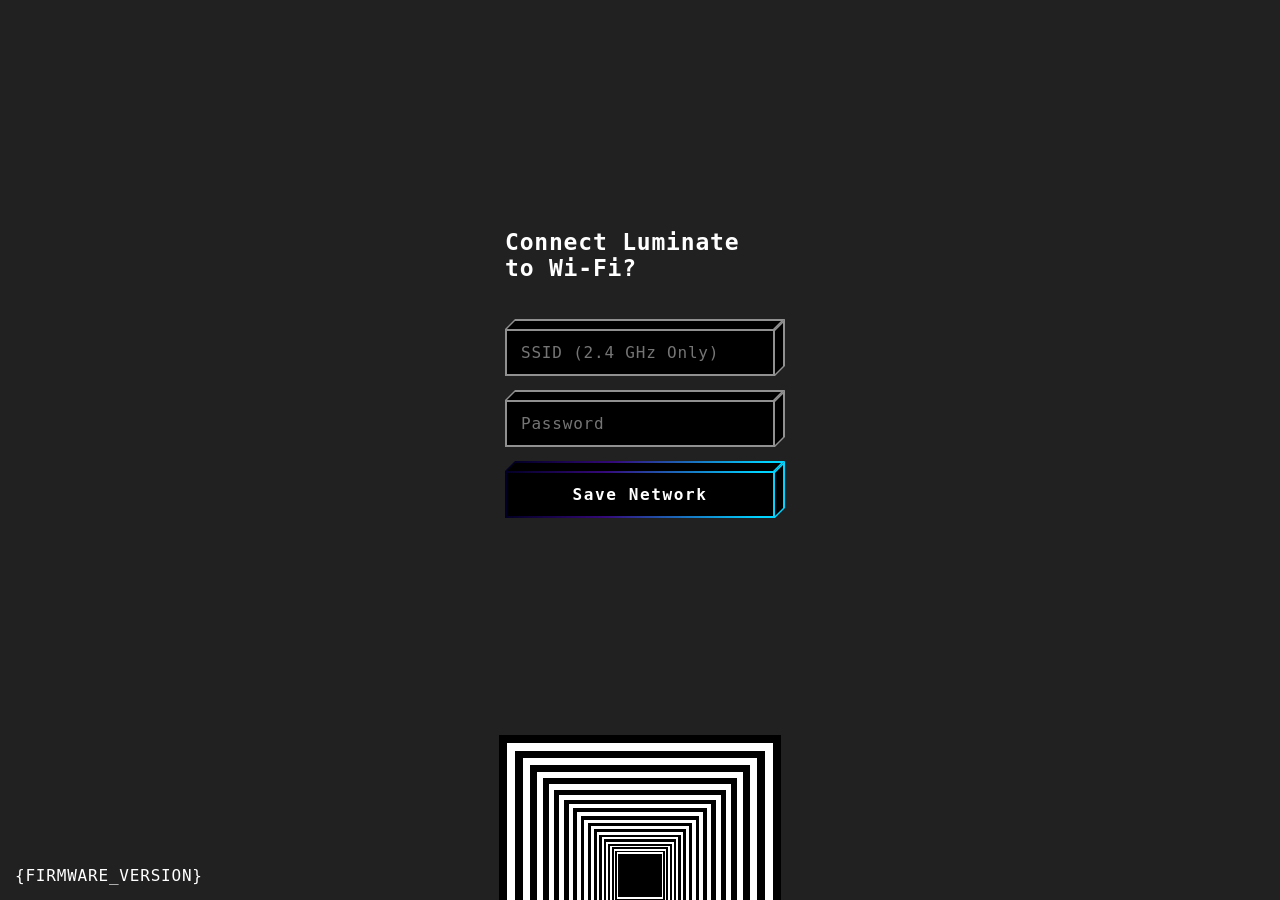
==== data/index.html @ 76f08bf0 "fixed reference error" ====
<!doctypehtml><html lang="en"class="full-height"><meta charset="UTF-8"><meta name="viewport"content="width=device-width,initial-scale=1,maximum-scale=1,user-scalable=no,viewport-fit=cover"><title>{SETUP_INTERFACE_TITLE}</title><style>@keyframes rotate{0%{transform:rotate(0)}100%{transform:rotate(360deg)}}*,::after,::before{box-sizing:border-box}body{background-color:#212121;color:#fff;font-family:monospace,serif;letter-spacing:.05em;margin:0;overflow:hidden}h1{font-size:23px}.form{width:300px;padding:0 15px 24px;margin:0 auto}.form .control{margin:0 0 24px}.form .control input{width:100%;padding:14px 16px;border:0;background:0 0;color:#fff;font-family:monospace,serif;letter-spacing:.05em;font-size:16px}.form .control input:focus,.form .control input:hover{outline:0;border:0}.form .btn{width:100%;display:block;padding:14px 16px;background:0 0;outline:0;border:0;color:#fff;letter-spacing:.1em;font-weight:700;font-family:monospace;font-size:16px}.btn{cursor:pointer}.block-cube{position:relative}.block-cube .bg-top{position:absolute;height:10px;background:#020024;background:linear-gradient(90deg,#020024 0,#340979 37%,#00d4ff 94%);bottom:100%;left:5px;right:-5px;transform:skew(-45deg,0);margin:0}.block-cube .bg-top .bg-inner{bottom:0}.block-cube .bg{position:absolute;left:0;top:0;right:0;bottom:0;background:#020024;background:linear-gradient(90deg,#020024 0,#340979 37%,#00d4ff 94%)}.block-cube .bg-right{position:absolute;background:#020024;background:#00d4ff;top:-5px;z-index:0;bottom:5px;width:10px;left:100%;transform:skew(0,-45deg)}.block-cube .bg-right .bg-inner{left:0}.block-cube .bg .bg-inner{transition:all .2s ease-in-out}.block-cube .bg-inner{background:#000;position:absolute;left:2px;top:2px;right:2px;bottom:2px}.block-cube .text{position:relative;z-index:2}.block-cube.block-input input{position:relative;z-index:2}.block-cube.block-input input:focus~.bg-inner .bg-inner,.block-cube.block-input input:focus~.bg-right .bg-inner,.block-cube.block-input input:focus~.bg-top .bg-inner{top:100%;background:rgba(255,255,255,.5)}.block-cube.block-input .bg,.block-cube.block-input .bg-right,.block-cube.block-input .bg-top{background:rgba(255,255,255,.5);transition:background .2s ease-in-out}.block-cube.block-input .bg-right .bg-inner,.block-cube.block-input .bg-top .bg-inner{transition:all .2s ease-in-out}.block-cube.block-input:focus .bg,.block-cube.block-input:focus .bg-right,.block-cube.block-input:focus .bg-top,.block-cube.block-input:hover .bg,.block-cube.block-input:hover .bg-right,.block-cube.block-input:hover .bg-top{background:rgba(255,255,255,.8)}.block-cube.block-cube-hover:focus .bg .bg-inner,.block-cube.block-cube-hover:hover .bg .bg-inner{top:100%}.footer{position:fixed;left:0;bottom:0;padding:15px 15px;width:100%;z-index:-1}.container{height:300px;width:300px;position:absolute;top:50%;left:50%;margin:-150px 0 0 -150px}.square{height:94%;width:94%;background:#fff;position:absolute;top:50%;left:50%;margin:-47% 0 0 -47%}.black{background:#000;animation:rotate 100s infinite linear}.flex-center{display:flex;align-items:center;justify-content:center}.full-height{height:100vh}.d-none{display:none}.mb-2{margin-bottom:48px!important}.mb-4{margin-bottom:96px!important}</style><script>document.addEventListener("DOMContentLoaded",()=>{let o=null;const r=document.querySelector("form"),l=r.querySelector("button[type=submit]");function a(e,t=!0){const n=document.getElementById("message");null!==o&&(clearTimeout(o),o=null),t&&(o=setTimeout(()=>{n.textContent="Connect Luminate to Wi-Fi?",o=null},2500)),n.textContent=e}r.addEventListener("submit",e=>{e.preventDefault();const t=r.querySelector("input[name='{KEY_WIFI_SSID}']").value,n=r.querySelector("input[name='{KEY_WIFI_PASSWORD}']").value;var o;e=t,o=n,"string"==typeof e&&"string"==typeof o&&1<=e.length&&e.length<=32&&8<=o.length&&o.length<=63?(l.querySelector(".text").textContent="Saving...",r.querySelectorAll("input, button").forEach(e=>e.disabled=!0),setTimeout(()=>{fetch("/wifi/save",{method:"POST",headers:{"Content-Type":"application/x-www-form-urlencoded"},body:new URLSearchParams({"{KEY_WIFI_SSID}":t,"{KEY_WIFI_PASSWORD}":n})}).then(e=>e.text()).then(e=>{e=function(e){try{return JSON.parse(e)}catch{return JSON.parse(e.replace(/'/g,'"').replace(/,\s*([}\]])/g,"$1").trim())}}(e);if(!e.success)throw new Error(e.message||`Could not connect to ${t}!`);a(`Luminate is connected to ${t}.`),l.querySelector(".text").textContent="Completed",console.log("response:",e)}).catch(e=>{a(e.message||"Something went wrong!"),l.querySelector(".text").textContent="Save Network",r.querySelectorAll("input, button").forEach(e=>e.disabled=!1)})},1e3)):a("SSID or Password is invalid!")});{let t=document.createElement("div"),n=(t.className="square black",document.querySelector(".container").appendChild(t),!1);for(let e=0;e<30;e++){var c=document.createElement("div");c.className=n?"square black":"square",t.appendChild(c),t=c,n=!n}}})</script><body class="full-height"><div class="flex-center full-height"><form autocomplete="off"class="form mb-4"action="/wifi/save"method="post"novalidate><div class="control mb-2"><h1 id="message">Connect Luminate to Wi-Fi?</h1></div><div class="control block-cube block-input"><input name="{KEY_WIFI_SSID}"placeholder="SSID (2.4 GHz Only)"><div class="bg-top"><div class="bg-inner"></div></div><div class="bg-right"><div class="bg-inner"></div></div><div class="bg"><div class="bg-inner"></div></div></div><div class="control block-cube block-input"><input name="{KEY_WIFI_PASSWORD}"placeholder="Password"type="password"><div class="bg-top"><div class="bg-inner"></div></div><div class="bg-right"><div class="bg-inner"></div></div><div class="bg"><div class="bg-inner"></div></div></div><button class="btn block-cube block-cube-hover mb-2"type="submit"><div class="bg-top"><div class="bg-inner"></div></div><div class="bg-right"><div class="bg-inner"></div></div><div class="bg"><div class="bg-inner"></div></div><div class="text">Save Network</div></button></form><div class="footer">{FIRMWARE_VERSION}<div class="container"></div></div></div>
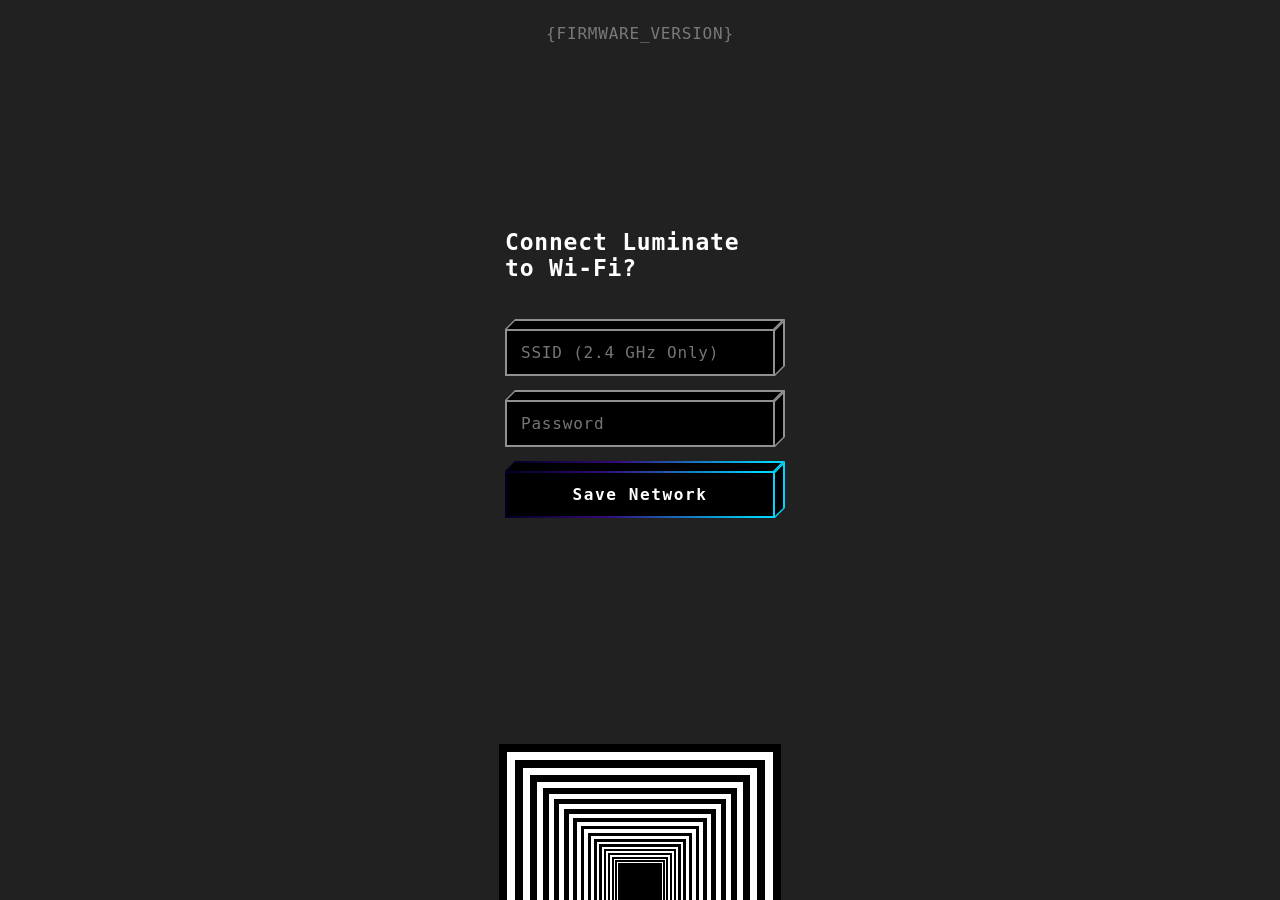
==== commit f272b976: "updated web ui" ====
--- a/data/index.html
+++ b/data/index.html
@@ -1 +1 @@
-<!doctypehtml><html lang="en"class="full-height"><meta charset="UTF-8"><meta name="viewport"content="width=device-width,initial-scale=1,maximum-scale=1,user-scalable=no,viewport-fit=cover"><title>{SETUP_INTERFACE_TITLE}</title><style>@keyframes rotate{0%{transform:rotate(0)}100%{transform:rotate(360deg)}}*,::after,::before{box-sizing:border-box}body{background-color:#212121;color:#fff;font-family:monospace,serif;letter-spacing:.05em;margin:0;overflow:hidden}h1{font-size:23px}.form{width:300px;padding:0 15px 24px;margin:0 auto}.form .control{margin:0 0 24px}.form .control input{width:100%;padding:14px 16px;border:0;background:0 0;color:#fff;font-family:monospace,serif;letter-spacing:.05em;font-size:16px}.form .control input:focus,.form .control input:hover{outline:0;border:0}.form .btn{width:100%;display:block;padding:14px 16px;background:0 0;outline:0;border:0;color:#fff;letter-spacing:.1em;font-weight:700;font-family:monospace;font-size:16px}.btn{cursor:pointer}.block-cube{position:relative}.block-cube .bg-top{position:absolute;height:10px;background:#020024;background:linear-gradient(90deg,#020024 0,#340979 37%,#00d4ff 94%);bottom:100%;left:5px;right:-5px;transform:skew(-45deg,0);margin:0}.block-cube .bg-top .bg-inner{bottom:0}.block-cube .bg{position:absolute;left:0;top:0;right:0;bottom:0;background:#020024;background:linear-gradient(90deg,#020024 0,#340979 37%,#00d4ff 94%)}.block-cube .bg-right{position:absolute;background:#020024;background:#00d4ff;top:-5px;z-index:0;bottom:5px;width:10px;left:100%;transform:skew(0,-45deg)}.block-cube .bg-right .bg-inner{left:0}.block-cube .bg .bg-inner{transition:all .2s ease-in-out}.block-cube .bg-inner{background:#000;position:absolute;left:2px;top:2px;right:2px;bottom:2px}.block-cube .text{position:relative;z-index:2}.block-cube.block-input input{position:relative;z-index:2}.block-cube.block-input input:focus~.bg-inner .bg-inner,.block-cube.block-input input:focus~.bg-right .bg-inner,.block-cube.block-input input:focus~.bg-top .bg-inner{top:100%;background:rgba(255,255,255,.5)}.block-cube.block-input .bg,.block-cube.block-input .bg-right,.block-cube.block-input .bg-top{background:rgba(255,255,255,.5);transition:background .2s ease-in-out}.block-cube.block-input .bg-right .bg-inner,.block-cube.block-input .bg-top .bg-inner{transition:all .2s ease-in-out}.block-cube.block-input:focus .bg,.block-cube.block-input:focus .bg-right,.block-cube.block-input:focus .bg-top,.block-cube.block-input:hover .bg,.block-cube.block-input:hover .bg-right,.block-cube.block-input:hover .bg-top{background:rgba(255,255,255,.8)}.block-cube.block-cube-hover:focus .bg .bg-inner,.block-cube.block-cube-hover:hover .bg .bg-inner{top:100%}.footer{position:fixed;left:0;bottom:0;padding:15px 15px;width:100%;z-index:-1}.container{height:300px;width:300px;position:absolute;top:50%;left:50%;margin:-150px 0 0 -150px}.square{height:94%;width:94%;background:#fff;position:absolute;top:50%;left:50%;margin:-47% 0 0 -47%}.black{background:#000;animation:rotate 100s infinite linear}.flex-center{display:flex;align-items:center;justify-content:center}.full-height{height:100vh}.d-none{display:none}.mb-2{margin-bottom:48px!important}.mb-4{margin-bottom:96px!important}</style><script>document.addEventListener("DOMContentLoaded",()=>{let o=null;const r=document.querySelector("form"),l=r.querySelector("button[type=submit]");function a(e,t=!0){const n=document.getElementById("message");null!==o&&(clearTimeout(o),o=null),t&&(o=setTimeout(()=>{n.textContent="Connect Luminate to Wi-Fi?",o=null},2500)),n.textContent=e}r.addEventListener("submit",e=>{e.preventDefault();const t=r.querySelector("input[name='{KEY_WIFI_SSID}']").value,n=r.querySelector("input[name='{KEY_WIFI_PASSWORD}']").value;var o;e=t,o=n,"string"==typeof e&&"string"==typeof o&&1<=e.length&&e.length<=32&&8<=o.length&&o.length<=63?(l.querySelector(".text").textContent="Saving...",r.querySelectorAll("input, button").forEach(e=>e.disabled=!0),setTimeout(()=>{fetch("/wifi/save",{method:"POST",headers:{"Content-Type":"application/x-www-form-urlencoded"},body:new URLSearchParams({"{KEY_WIFI_SSID}":t,"{KEY_WIFI_PASSWORD}":n})}).then(e=>e.text()).then(e=>{e=function(e){try{return JSON.parse(e)}catch{return JSON.parse(e.replace(/'/g,'"').replace(/,\s*([}\]])/g,"$1").trim())}}(e);if(!e.success)throw new Error(e.message||`Could not connect to ${t}!`);a(`Luminate is connected to ${t}.`),l.querySelector(".text").textContent="Completed",console.log("response:",e)}).catch(e=>{a(e.message||"Something went wrong!"),l.querySelector(".text").textContent="Save Network",r.querySelectorAll("input, button").forEach(e=>e.disabled=!1)})},1e3)):a("SSID or Password is invalid!")});{let t=document.createElement("div"),n=(t.className="square black",document.querySelector(".container").appendChild(t),!1);for(let e=0;e<30;e++){var c=document.createElement("div");c.className=n?"square black":"square",t.appendChild(c),t=c,n=!n}}})</script><body class="full-height"><div class="flex-center full-height"><form autocomplete="off"class="form mb-4"action="/wifi/save"method="post"novalidate><div class="control mb-2"><h1 id="message">Connect Luminate to Wi-Fi?</h1></div><div class="control block-cube block-input"><input name="{KEY_WIFI_SSID}"placeholder="SSID (2.4 GHz Only)"><div class="bg-top"><div class="bg-inner"></div></div><div class="bg-right"><div class="bg-inner"></div></div><div class="bg"><div class="bg-inner"></div></div></div><div class="control block-cube block-input"><input name="{KEY_WIFI_PASSWORD}"placeholder="Password"type="password"><div class="bg-top"><div class="bg-inner"></div></div><div class="bg-right"><div class="bg-inner"></div></div><div class="bg"><div class="bg-inner"></div></div></div><button class="btn block-cube block-cube-hover mb-2"type="submit"><div class="bg-top"><div class="bg-inner"></div></div><div class="bg-right"><div class="bg-inner"></div></div><div class="bg"><div class="bg-inner"></div></div><div class="text">Save Network</div></button></form><div class="footer">{FIRMWARE_VERSION}<div class="container"></div></div></div>+<!doctypehtml><html lang="en"class="full-height"><meta charset="UTF-8"><meta name="viewport"content="width=device-width,initial-scale=1,maximum-scale=1,user-scalable=no,viewport-fit=cover"><title>{SETUP_INTERFACE_TITLE}</title><style>@keyframes rotate{0%{transform:rotate(0)}100%{transform:rotate(360deg)}}*,::after,::before{box-sizing:border-box}body{background-color:#212121;color:#fff;font-family:monospace,serif;letter-spacing:.05em;margin:0;overflow:hidden}h1{font-size:23px}.form{width:300px;padding:0 15px 24px;margin:0 auto}.form .control{margin:0 0 24px}.form .control input{width:100%;padding:14px 16px;border:0;background:0 0;color:#fff;font-family:monospace,serif;letter-spacing:.05em;font-size:16px}.form .control input:focus,.form .control input:hover{outline:0;border:0}.form .btn{width:100%;display:block;padding:14px 16px;background:0 0;outline:0;border:0;color:#fff;letter-spacing:.1em;font-weight:700;font-family:monospace;font-size:16px}.btn{cursor:pointer}.block-cube{position:relative}.block-cube .bg-top{position:absolute;height:10px;background:#020024;background:linear-gradient(90deg,#020024 0,#340979 37%,#00d4ff 94%);bottom:100%;left:5px;right:-5px;transform:skew(-45deg,0);margin:0}.block-cube .bg-top .bg-inner{bottom:0}.block-cube .bg{position:absolute;left:0;top:0;right:0;bottom:0;background:#020024;background:linear-gradient(90deg,#020024 0,#340979 37%,#00d4ff 94%)}.block-cube .bg-right{position:absolute;background:#020024;background:#00d4ff;top:-5px;z-index:0;bottom:5px;width:10px;left:100%;transform:skew(0,-45deg)}.block-cube .bg-right .bg-inner{left:0}.block-cube .bg .bg-inner{transition:all .2s ease-in-out}.block-cube .bg-inner{background:#000;position:absolute;left:2px;top:2px;right:2px;bottom:2px}.block-cube .text{position:relative;z-index:2}.block-cube.block-input input{position:relative;z-index:2}.block-cube.block-input input:focus~.bg-inner .bg-inner,.block-cube.block-input input:focus~.bg-right .bg-inner,.block-cube.block-input input:focus~.bg-top .bg-inner{top:100%;background:rgba(255,255,255,.5)}.block-cube.block-input .bg,.block-cube.block-input .bg-right,.block-cube.block-input .bg-top{background:rgba(255,255,255,.5);transition:background .2s ease-in-out}.block-cube.block-input .bg-right .bg-inner,.block-cube.block-input .bg-top .bg-inner{transition:all .2s ease-in-out}.block-cube.block-input:focus .bg,.block-cube.block-input:focus .bg-right,.block-cube.block-input:focus .bg-top,.block-cube.block-input:hover .bg,.block-cube.block-input:hover .bg-right,.block-cube.block-input:hover .bg-top{background:rgba(255,255,255,.8)}.block-cube.block-cube-hover:focus .bg .bg-inner,.block-cube.block-cube-hover:hover .bg .bg-inner{top:100%}.footer{position:fixed;left:0;bottom:0;padding:15px 15px;width:100%;z-index:-1}.container{height:300px;width:300px;position:absolute;top:50%;left:50%;margin:-150px 0 0 -150px}.square{height:94%;width:94%;background:#fff;position:absolute;top:50%;left:50%;margin:-47% 0 0 -47%}.black{background:#000;animation:rotate 100s infinite linear}.flex-center{display:flex;align-items:center;justify-content:center}.full-height{height:100vh}.d-none{display:none}.mb-2{margin-bottom:48px!important}.mb-4{margin-bottom:96px!important}.header{padding-top:24px;position:fixed;width:100%;text-align:center;color:rgba(255,255,255,.4)}</style><script>document.addEventListener("DOMContentLoaded",()=>{let o=null;const r=document.querySelector("form"),l=r.querySelector("button[type=submit]");function a(e,t=!0){const n=document.getElementById("message");null!==o&&(clearTimeout(o),o=null),t&&(o=setTimeout(()=>{n.textContent="Connect Luminate to Wi-Fi?",o=null},2500)),n.textContent=e}r.addEventListener("submit",e=>{e.preventDefault();const t=r.querySelector("input[name='{KEY_WIFI_SSID}']").value,n=r.querySelector("input[name='{KEY_WIFI_PASSWORD}']").value;var o;e=t,o=n,"string"==typeof e&&"string"==typeof o&&1<=e.length&&e.length<=32&&8<=o.length&&o.length<=63?(l.querySelector(".text").textContent="Saving...",r.querySelectorAll("input, button").forEach(e=>e.disabled=!0),setTimeout(()=>{fetch("/wifi/save",{method:"POST",headers:{"Content-Type":"application/x-www-form-urlencoded"},body:new URLSearchParams({"{KEY_WIFI_SSID}":t,"{KEY_WIFI_PASSWORD}":n})}).then(e=>e.text()).then(e=>{e=function(e){try{return JSON.parse(e)}catch{return JSON.parse(e.replace(/'/g,'"').replace(/,\s*([}\]])/g,"$1").trim())}}(e);if(!e.success)throw new Error(e.message||`Could not connect to ${t}!`);a(`Luminate is connected to ${t}.`),l.querySelector(".text").textContent="Completed",console.log("response:",e)}).catch(e=>{a(e.message||"Something went wrong!"),l.querySelector(".text").textContent="Save Network",r.querySelectorAll("input, button").forEach(e=>e.disabled=!1)})},1e3)):a("SSID or Password is invalid!")});{let t=document.createElement("div"),n=(t.className="square black",document.querySelector(".container").appendChild(t),!1);for(let e=0;e<30;e++){var c=document.createElement("div");c.className=n?"square black":"square",t.appendChild(c),t=c,n=!n}}})</script><body class="full-height"><div class="header">{FIRMWARE_VERSION}</div><div class="flex-center full-height"><form autocomplete="off"class="form mb-4"action="/wifi/save"method="post"novalidate><div class="control mb-2"><h1 id="message">Connect Luminate to Wi-Fi?</h1></div><div class="control block-cube block-input"><input name="{KEY_WIFI_SSID}"placeholder="SSID (2.4 GHz Only)"><div class="bg-top"><div class="bg-inner"></div></div><div class="bg-right"><div class="bg-inner"></div></div><div class="bg"><div class="bg-inner"></div></div></div><div class="control block-cube block-input"><input name="{KEY_WIFI_PASSWORD}"placeholder="Password"type="password"><div class="bg-top"><div class="bg-inner"></div></div><div class="bg-right"><div class="bg-inner"></div></div><div class="bg"><div class="bg-inner"></div></div></div><button class="btn block-cube block-cube-hover mb-2"type="submit"><div class="bg-top"><div class="bg-inner"></div></div><div class="bg-right"><div class="bg-inner"></div></div><div class="bg"><div class="bg-inner"></div></div><div class="text">Save Network</div></button></form><div class="footer"><div class="container"></div></div></div>
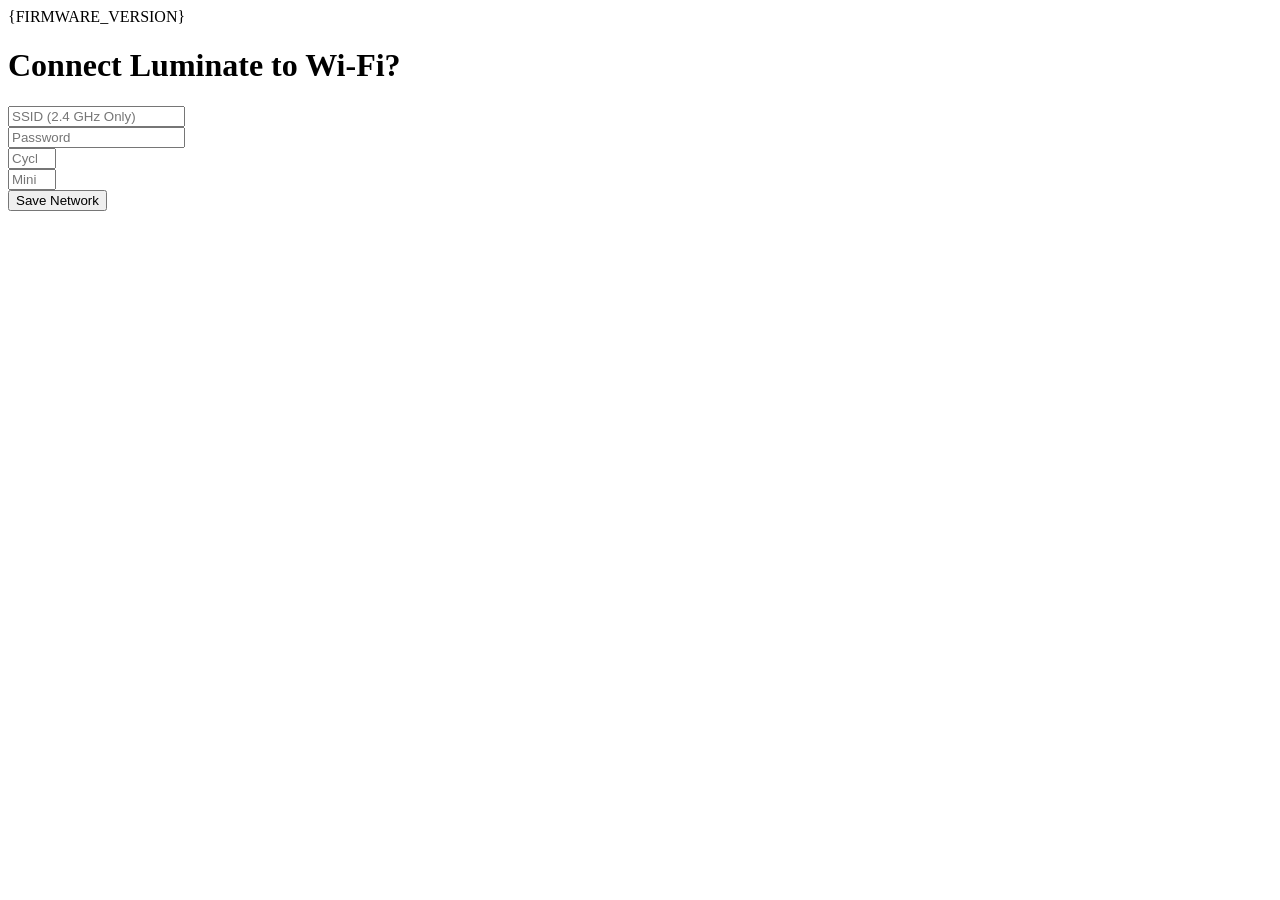
==== commit 4b469346: "added / in html link and script" ====
--- a/data/index.html
+++ b/data/index.html
@@ -1 +1 @@
-<!doctypehtml><html lang="en"class="full-height"><meta charset="UTF-8"><meta name="viewport"content="width=device-width,initial-scale=1,maximum-scale=1,user-scalable=no,viewport-fit=cover"><title>{SETUP_INTERFACE_TITLE}</title><style>@keyframes rotate{0%{transform:rotate(0)}100%{transform:rotate(360deg)}}*,::after,::before{box-sizing:border-box}body{background-color:#212121;color:#fff;font-family:monospace,serif;letter-spacing:.05em;margin:0;overflow:hidden}h1{font-size:23px}.form{width:300px;padding:0 15px 24px;margin:0 auto}.form .control{margin:0 0 24px}.form .control input{width:100%;padding:14px 16px;border:0;background:0 0;color:#fff;font-family:monospace,serif;letter-spacing:.05em;font-size:16px}.form .control input:focus,.form .control input:hover{outline:0;border:0}.form .btn{width:100%;display:block;padding:14px 16px;background:0 0;outline:0;border:0;color:#fff;letter-spacing:.1em;font-weight:700;font-family:monospace;font-size:16px}.btn{cursor:pointer}.block-cube{position:relative}.block-cube .bg-top{position:absolute;height:10px;background:#020024;background:linear-gradient(90deg,#020024 0,#340979 37%,#00d4ff 94%);bottom:100%;left:5px;right:-5px;transform:skew(-45deg,0);margin:0}.block-cube .bg-top .bg-inner{bottom:0}.block-cube .bg{position:absolute;left:0;top:0;right:0;bottom:0;background:#020024;background:linear-gradient(90deg,#020024 0,#340979 37%,#00d4ff 94%)}.block-cube .bg-right{position:absolute;background:#020024;background:#00d4ff;top:-5px;z-index:0;bottom:5px;width:10px;left:100%;transform:skew(0,-45deg)}.block-cube .bg-right .bg-inner{left:0}.block-cube .bg .bg-inner{transition:all .2s ease-in-out}.block-cube .bg-inner{background:#000;position:absolute;left:2px;top:2px;right:2px;bottom:2px}.block-cube .text{position:relative;z-index:2}.block-cube.block-input input{position:relative;z-index:2}.block-cube.block-input input:focus~.bg-inner .bg-inner,.block-cube.block-input input:focus~.bg-right .bg-inner,.block-cube.block-input input:focus~.bg-top .bg-inner{top:100%;background:rgba(255,255,255,.5)}.block-cube.block-input .bg,.block-cube.block-input .bg-right,.block-cube.block-input .bg-top{background:rgba(255,255,255,.5);transition:background .2s ease-in-out}.block-cube.block-input .bg-right .bg-inner,.block-cube.block-input .bg-top .bg-inner{transition:all .2s ease-in-out}.block-cube.block-input:focus .bg,.block-cube.block-input:focus .bg-right,.block-cube.block-input:focus .bg-top,.block-cube.block-input:hover .bg,.block-cube.block-input:hover .bg-right,.block-cube.block-input:hover .bg-top{background:rgba(255,255,255,.8)}.block-cube.block-cube-hover:focus .bg .bg-inner,.block-cube.block-cube-hover:hover .bg .bg-inner{top:100%}.footer{position:fixed;left:0;bottom:0;padding:15px 15px;width:100%;z-index:-1}.container{height:300px;width:300px;position:absolute;top:50%;left:50%;margin:-150px 0 0 -150px}.square{height:94%;width:94%;background:#fff;position:absolute;top:50%;left:50%;margin:-47% 0 0 -47%}.black{background:#000;animation:rotate 100s infinite linear}.flex-center{display:flex;align-items:center;justify-content:center}.full-height{height:100vh}.d-none{display:none}.mb-2{margin-bottom:48px!important}.mb-4{margin-bottom:96px!important}.header{padding-top:24px;position:fixed;width:100%;text-align:center;color:rgba(255,255,255,.4)}</style><script>document.addEventListener("DOMContentLoaded",()=>{let o=null;const r=document.querySelector("form"),l=r.querySelector("button[type=submit]");function a(e,t=!0){const n=document.getElementById("message");null!==o&&(clearTimeout(o),o=null),t&&(o=setTimeout(()=>{n.textContent="Connect Luminate to Wi-Fi?",o=null},2500)),n.textContent=e}r.addEventListener("submit",e=>{e.preventDefault();const t=r.querySelector("input[name='{KEY_WIFI_SSID}']").value,n=r.querySelector("input[name='{KEY_WIFI_PASSWORD}']").value;var o;e=t,o=n,"string"==typeof e&&"string"==typeof o&&1<=e.length&&e.length<=32&&8<=o.length&&o.length<=63?(l.querySelector(".text").textContent="Saving...",r.querySelectorAll("input, button").forEach(e=>e.disabled=!0),setTimeout(()=>{fetch("/wifi/save",{method:"POST",headers:{"Content-Type":"application/x-www-form-urlencoded"},body:new URLSearchParams({"{KEY_WIFI_SSID}":t,"{KEY_WIFI_PASSWORD}":n})}).then(e=>e.text()).then(e=>{e=function(e){try{return JSON.parse(e)}catch{return JSON.parse(e.replace(/'/g,'"').replace(/,\s*([}\]])/g,"$1").trim())}}(e);if(!e.success)throw new Error(e.message||`Could not connect to ${t}!`);a(`Luminate is connected to ${t}.`),l.querySelector(".text").textContent="Completed",console.log("response:",e)}).catch(e=>{a(e.message||"Something went wrong!"),l.querySelector(".text").textContent="Save Network",r.querySelectorAll("input, button").forEach(e=>e.disabled=!1)})},1e3)):a("SSID or Password is invalid!")});{let t=document.createElement("div"),n=(t.className="square black",document.querySelector(".container").appendChild(t),!1);for(let e=0;e<30;e++){var c=document.createElement("div");c.className=n?"square black":"square",t.appendChild(c),t=c,n=!n}}})</script><body class="full-height"><div class="header">{FIRMWARE_VERSION}</div><div class="flex-center full-height"><form autocomplete="off"class="form mb-4"action="/wifi/save"method="post"novalidate><div class="control mb-2"><h1 id="message">Connect Luminate to Wi-Fi?</h1></div><div class="control block-cube block-input"><input name="{KEY_WIFI_SSID}"placeholder="SSID (2.4 GHz Only)"><div class="bg-top"><div class="bg-inner"></div></div><div class="bg-right"><div class="bg-inner"></div></div><div class="bg"><div class="bg-inner"></div></div></div><div class="control block-cube block-input"><input name="{KEY_WIFI_PASSWORD}"placeholder="Password"type="password"><div class="bg-top"><div class="bg-inner"></div></div><div class="bg-right"><div class="bg-inner"></div></div><div class="bg"><div class="bg-inner"></div></div></div><button class="btn block-cube block-cube-hover mb-2"type="submit"><div class="bg-top"><div class="bg-inner"></div></div><div class="bg-right"><div class="bg-inner"></div></div><div class="bg"><div class="bg-inner"></div></div><div class="text">Save Network</div></button></form><div class="footer"><div class="container"></div></div></div>+<!doctypehtml><html lang="en"class="full-height"><meta charset="UTF-8"><meta name="viewport"content="width=device-width,initial-scale=1,maximum-scale=1,user-scalable=no,viewport-fit=cover"><title>{SETUP_INTERFACE_TITLE}</title><link rel="stylesheet"type="text/css"href="/index.css"><script src="/index.js"></script><body class="full-height"><div class="header">{FIRMWARE_VERSION}</div><div class="flex-center full-height"><form autocomplete="off"class="form mb-4"action="/setup/save"method="post"novalidate><div class="control mb-2"><h1 id="message">Connect Luminate to Wi-Fi?</h1></div><div id="screen-1"><div class="control block-cube block-input"><input name="{KEY_WIFI_SSID}"placeholder="SSID (2.4 GHz Only)"><div class="bg-top"><div class="bg-inner"></div></div><div class="bg-right"><div class="bg-inner"></div></div><div class="bg"><div class="bg-inner"></div></div></div><div class="control block-cube block-input"><input name="{KEY_WIFI_PASSWORD}"placeholder="Password"type="password"><div class="bg-top"><div class="bg-inner"></div></div><div class="bg-right"><div class="bg-inner"></div></div><div class="bg"><div class="bg-inner"></div></div></div></div><div id="screen-2"><div class="control block-cube block-input"><input name="{KEY_BRIGHTNESS_CYCLE}"placeholder="Cycle Hour (Eg: 6)"min="0"max="23"type="number"><div class="bg-top"><div class="bg-inner"></div></div><div class="bg-right"><div class="bg-inner"></div></div><div class="bg"><div class="bg-inner"></div></div></div><div class="control block-cube block-input"><input name="{KEY_BRIGHTNESS_MINIMUM}"placeholder="Minimum Brightness %"min="0"max="50"type="number"><div class="bg-top"><div class="bg-inner"></div></div><div class="bg-right"><div class="bg-inner"></div></div><div class="bg"><div class="bg-inner"></div></div></div></div><button class="btn block-cube block-cube-hover mb-2"type="submit"><div class="bg-top"><div class="bg-inner"></div></div><div class="bg-right"><div class="bg-inner"></div></div><div class="bg"><div class="bg-inner"></div></div><div class="text">Save Network</div></button></form><div class="footer"><div class="container"></div></div></div>
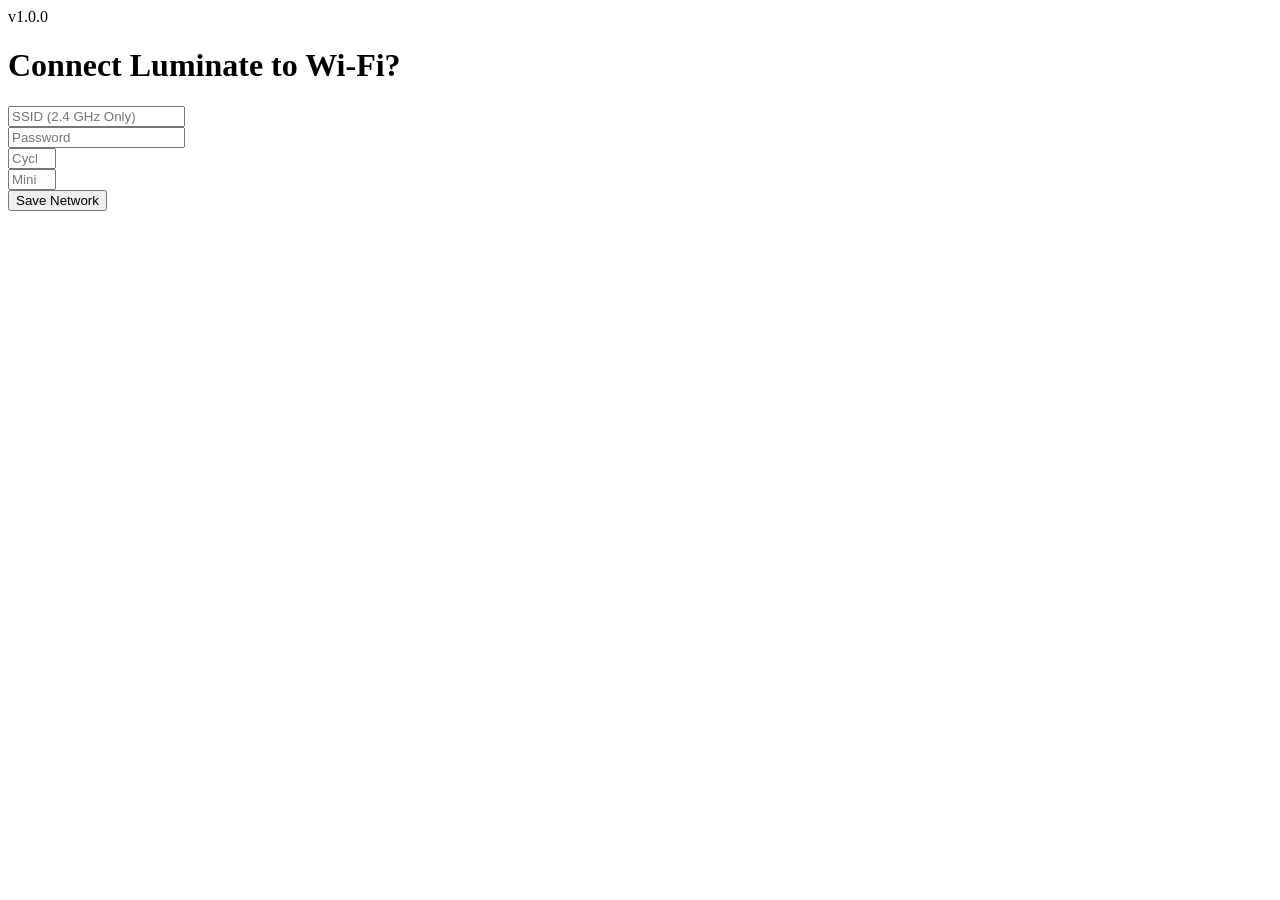
==== commit 382b65da: "html is compiled with ini variable" ====
--- a/data/index.html
+++ b/data/index.html
@@ -1 +1 @@
-<!doctypehtml><html lang="en"class="full-height"><meta charset="UTF-8"><meta name="viewport"content="width=device-width,initial-scale=1,maximum-scale=1,user-scalable=no,viewport-fit=cover"><title>{SETUP_INTERFACE_TITLE}</title><link rel="stylesheet"type="text/css"href="/index.css"><script src="/index.js"></script><body class="full-height"><div class="header">{FIRMWARE_VERSION}</div><div class="flex-center full-height"><form autocomplete="off"class="form mb-4"action="/setup/save"method="post"novalidate><div class="control mb-2"><h1 id="message">Connect Luminate to Wi-Fi?</h1></div><div id="screen-1"><div class="control block-cube block-input"><input name="{KEY_WIFI_SSID}"placeholder="SSID (2.4 GHz Only)"><div class="bg-top"><div class="bg-inner"></div></div><div class="bg-right"><div class="bg-inner"></div></div><div class="bg"><div class="bg-inner"></div></div></div><div class="control block-cube block-input"><input name="{KEY_WIFI_PASSWORD}"placeholder="Password"type="password"><div class="bg-top"><div class="bg-inner"></div></div><div class="bg-right"><div class="bg-inner"></div></div><div class="bg"><div class="bg-inner"></div></div></div></div><div id="screen-2"><div class="control block-cube block-input"><input name="{KEY_BRIGHTNESS_CYCLE}"placeholder="Cycle Hour (Eg: 6)"min="0"max="23"type="number"><div class="bg-top"><div class="bg-inner"></div></div><div class="bg-right"><div class="bg-inner"></div></div><div class="bg"><div class="bg-inner"></div></div></div><div class="control block-cube block-input"><input name="{KEY_BRIGHTNESS_MINIMUM}"placeholder="Minimum Brightness %"min="0"max="50"type="number"><div class="bg-top"><div class="bg-inner"></div></div><div class="bg-right"><div class="bg-inner"></div></div><div class="bg"><div class="bg-inner"></div></div></div></div><button class="btn block-cube block-cube-hover mb-2"type="submit"><div class="bg-top"><div class="bg-inner"></div></div><div class="bg-right"><div class="bg-inner"></div></div><div class="bg"><div class="bg-inner"></div></div><div class="text">Save Network</div></button></form><div class="footer"><div class="container"></div></div></div>+<!doctypehtml><html lang="en"class="full-height"><meta charset="UTF-8"><meta name="viewport"content="width=device-width,initial-scale=1,maximum-scale=1,user-scalable=no,viewport-fit=cover"><title>Luminate</title><link rel="stylesheet"type="text/css"href="/index.css"><script src="/index.js"></script><body class="full-height"><div class="header">v1.0.0</div><div class="flex-center full-height"><form autocomplete="off"class="form mb-4"action="/setup/save"method="post"novalidate><div class="control mb-2"><h1 id="message">Connect Luminate to Wi-Fi?</h1></div><div id="screen-1"><div class="control block-cube block-input"><input name="p.k.b"placeholder="SSID (2.4 GHz Only)"><div class="bg-top"><div class="bg-inner"></div></div><div class="bg-right"><div class="bg-inner"></div></div><div class="bg"><div class="bg-inner"></div></div></div><div class="control block-cube block-input"><input name="p.k.c"placeholder="Password"type="password"><div class="bg-top"><div class="bg-inner"></div></div><div class="bg-right"><div class="bg-inner"></div></div><div class="bg"><div class="bg-inner"></div></div></div></div><div id="screen-2"><div class="control block-cube block-input"><input name="p.k.d"placeholder="Cycle Hour (Eg: 6)"min="0"max="23"type="number"><div class="bg-top"><div class="bg-inner"></div></div><div class="bg-right"><div class="bg-inner"></div></div><div class="bg"><div class="bg-inner"></div></div></div><div class="control block-cube block-input"><input name="p.k.e"placeholder="Minimum Brightness %"min="0"max="50"type="number"><div class="bg-top"><div class="bg-inner"></div></div><div class="bg-right"><div class="bg-inner"></div></div><div class="bg"><div class="bg-inner"></div></div></div></div><button class="btn block-cube block-cube-hover mb-2"type="submit"><div class="bg-top"><div class="bg-inner"></div></div><div class="bg-right"><div class="bg-inner"></div></div><div class="bg"><div class="bg-inner"></div></div><div class="text">Save Network</div></button></form><div class="footer"><div class="container"></div></div></div>
